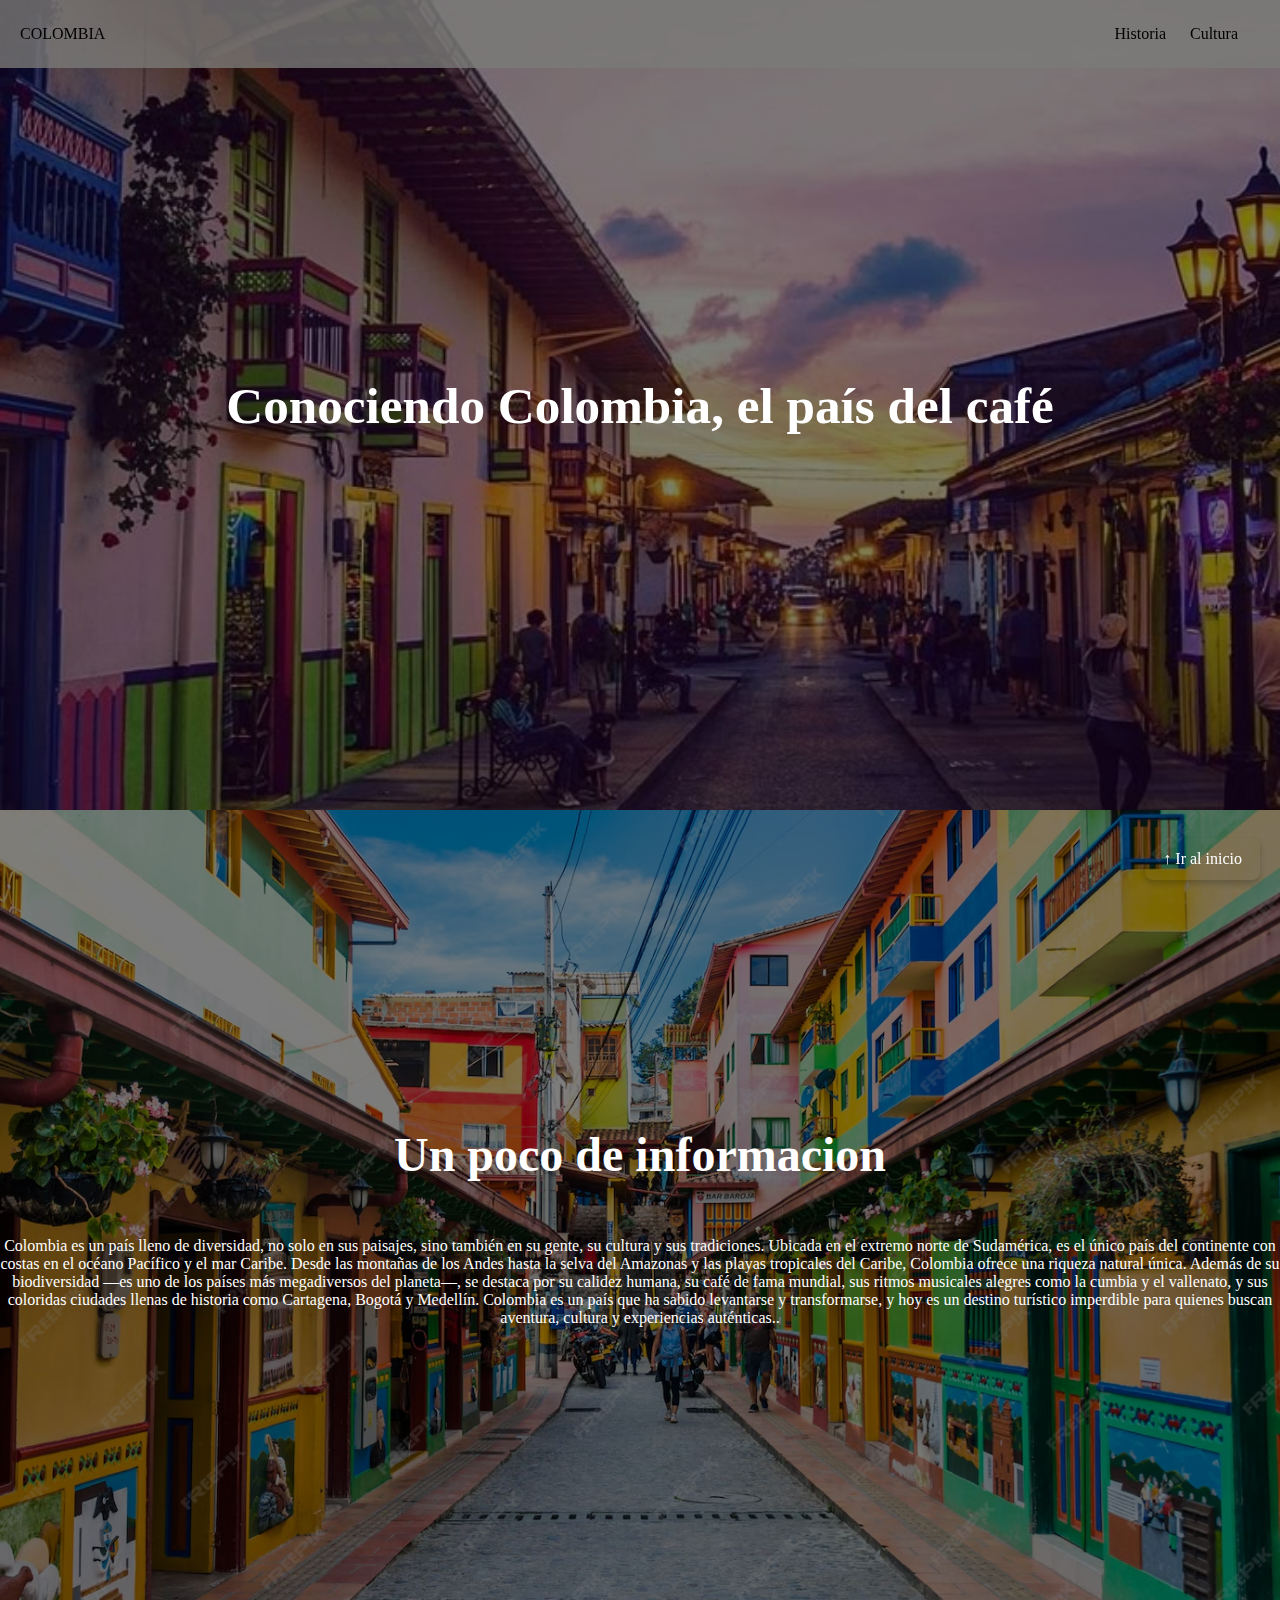
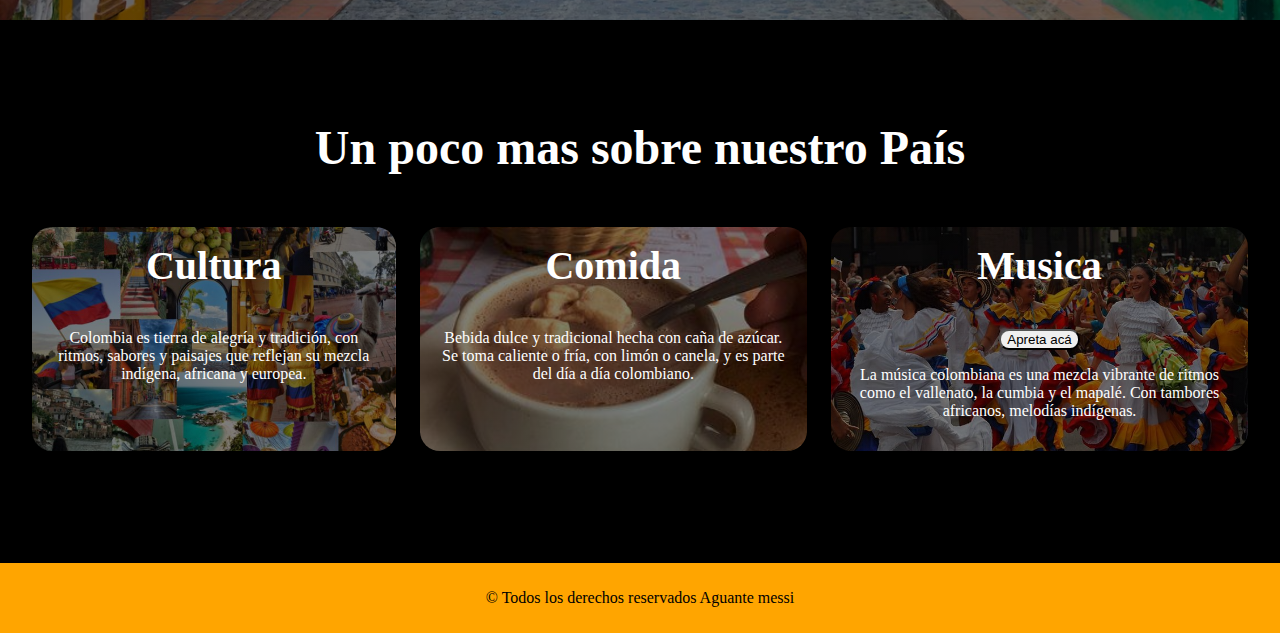
==== index.html @ a6f30fe5 "acá ta el index y el css, despues voy comentando linea por linea pa entender mejor como funca" ====
<!DOCTYPE html>
<html lang="en">
<head>
    <meta charset="UTF-8">
    <meta name="viewport" content="width=device-width, initial-scale=1.0">
    <link rel="stylesheet" href="/css/reset.css">
    <link rel="stylesheet" href="/css/styles.css">
    <link rel="shortcut icon" href="https://imgs.search.brave.com/xehiYI3T_sFp3eSSFF4TKGXiNeTJLViSeCOanWYSmN4/rs:fit:860:0:0:0/g:ce/aHR0cHM6Ly93d3cu/ZnV0Ym9scmVkLmNv/bS9maWxlcy9hcnRp/Y2xlX21haW4vdXBs/b2Fkcy8yMDE5LzEy/LzEwLzVkZjA3MzY4/Y2Q2NDMucG5n " type="image/x-icon">
    <title>ColombiaWeb</title>
</head>
<body>
    <a href="#top" id="btnInicio">↑ Ir al inicio</a>

    <header>
        <div class="contenedor">
            <p class="logo">COLOMBIA</p>
            <nav>
                <a href="#historia">Historia</a>
                <a href="#cultura">Cultura</a>
            </nav>
        </div>
    </header>


    <section id="hero">
        <h1>Conociendo Colombia, el país del café </h1>
    </section>


    <section id="historia">
        <h2>Un poco de informacion</h2>
        <p>Colombia es un país lleno de diversidad, no solo en sus paisajes, sino también en su gente, su cultura y sus tradiciones. Ubicada en el extremo norte de Sudamérica, es el único país del continente con costas en el océano Pacífico y el mar Caribe. Desde las montañas de los Andes hasta la selva del Amazonas y las playas tropicales del Caribe, Colombia ofrece una riqueza natural única.

            Además de su biodiversidad —es uno de los países más megadiversos del planeta—, se destaca por su calidez humana, su café de fama mundial, sus ritmos musicales alegres como la cumbia y el vallenato, y sus coloridas ciudades llenas de historia como Cartagena, Bogotá y Medellín.
            
            Colombia es un país que ha sabido levantarse y transformarse, y hoy es un destino turístico imperdible para quienes buscan aventura, cultura y experiencias auténticas..</p>
    </section>



    <section id="cultura">
        <div class="contenedor">
            <h2>Un poco mas sobre nuestro País</h2>

            <div class="contenedordecartas">
                <div class="carta">
                    <h3>Cultura</h3>
                    <p>Colombia es tierra de alegría y tradición, con ritmos, sabores y paisajes que reflejan su mezcla indígena, africana y europea.</p>
                </div>
                <div class="carta">
                    <h3>Comida</h3>
                    <p>Bebida dulce y tradicional hecha con caña de azúcar. Se toma caliente o fría, con limón o canela, y es parte del día a día colombiano.

                    </p>
                </div>
                <div class="carta">
                    <h3>Musica</h3>
                    <a href="https://www.youtube.com/watch?v=n7uPi1yZQ4Q" target="_blank">
                        <button>Apreta acá</button>
                    </a>
                    <p>La música colombiana es una mezcla vibrante de ritmos como el vallenato, la cumbia y el mapalé. Con tambores africanos, melodías indígenas. </p>
                </div>
            </div>
        </div>
    </section>





    <footer>
        <div class="contenedor">
            <p>&copy; Todos los derechos reservados Aguante messi</p>
        </div>
    </footer>
        
</body>













</html>
---- css/styles.css ----
*{
    box-sizing: border-box;
}
html{
    scroll-behavior: smooth;
}

body{
    margin: 0;
}

h1{font-size: 3.2em;}
h2{font-size: 3em;}
h3{font-size: 2.5em;}
p{font-size: 1.5;}
ul{list-style: none;}

.contenedor{
    max-width: 1400px;
    margin: auto;
}
header{
    background-color: rgba(123, 123, 121, 0.788);
}
header .logo{
    margin: 0;
    padding: 25px 20px;

}
header .contenedor{
    display: flex;
    flex-direction: column;
    align-items: center;

}
header nav{
    display: flex;
    flex-direction: column;
    text-align: center;
    padding-bottom: 20px;
}

header a{
    padding: 5px 12px;
    text-decoration: none;
    color: black;
}
header a:hover{
    color: darkorange;
}
#hero{
    display: flex;
    align-items: center;
    justify-content: center;
    text-align: center;
    flex-direction: column;
    height: 90vh;
    color: white;
    background-image: linear-gradient(rgba(0,0,0,0.5), rgba(0,0,0,0.5)), url("../img/salento.jpg");
    background-repeat: no-repeat;
    background-size: cover;
    background-position: center center;

}

#historia{
    display: flex;
    align-items: center;
    justify-content: center;
    text-align: center;
    flex-direction: column;
    height: 90vh;
    color: white;
    background-image: linear-gradient(rgba(0,0,0,0.5), rgba(0,0,0,0.5)), url("../img/calle-colorida-guatape-colombia_42616-36.avif");
    background-repeat: no-repeat;
    background-size: cover;
    background-position: center center;
}

#cultura{
    text-align: center;
    background-color: black
}

#cultura .contenedor{
  padding: 100px 20px;
}

#cultura p{
    display: none;
}

#cultura h2{
    margin-top: 0;
    color: white;
}

#cultura .carta{
    background-position: center center;
    background-size: cover;
    background-repeat: no-repeat;
    padding: 50px;
    margin: 12px;
    border-radius: 20px;
    color: white;
}
#cultura .carta button{
    border-radius: 10px;
}
#cultura .carta button:hover{
    color: rgb(255, 0, 0);
}

#cultura .carta:nth-of-type(1) {
    background-image: linear-gradient(rgba(0,0,0,0.5), rgba(0,0,0,0.5)), url("../img/culturacolombia.jpg");
}
  
  #cultura .carta:nth-of-type(2) {
    background-image: linear-gradient(rgba(0,0,0,0.5), rgba(0,0,0,0.5)), url("../img/comidacolombiana.jpg");
}
  
  #cultura .carta:nth-of-type(3) {
    background-image: linear-gradient(rgba(0,0,0,0.5), rgba(0,0,0,0.5)), url("../img/musica-colombia.jpg");
}

@media (min-width: 729px){
    header{
        position: fixed;
        width: 100%;
    }
    header .contenedor{
        flex-direction: row;
        justify-content: space-between;
    }
    header nav{
        flex-direction: row;
        padding-bottom: 0;
        padding-right: 30px;
      
    }
}

#cultura .contenedordecartas{
    display: flex;
    justify-content: center;
}

#cultura p{
    display: block;
    color: white;
    
}
#cultura h3{
    margin-top:0;
}
#cultura .carta{
    padding: 15px;
}

footer {
    width: 100%;
    background-color: orange;
    padding: 10px;
    text-align: center; 
    color: black;       
  }

#btnInicio {
    position: fixed;
    bottom: 20px;
    right: 20px;
    padding: 12px 18px;
    background-color: transparent;
    color: white;
    text-decoration: none;
    font-size: 16px;
    border-radius: 8px;
    z-index: 1000;
    box-shadow: 0 4px 6px rgba(0, 0, 0, 0.2);
  }
  #btnInicio:hover {
    background-color: #0056b3;
  }
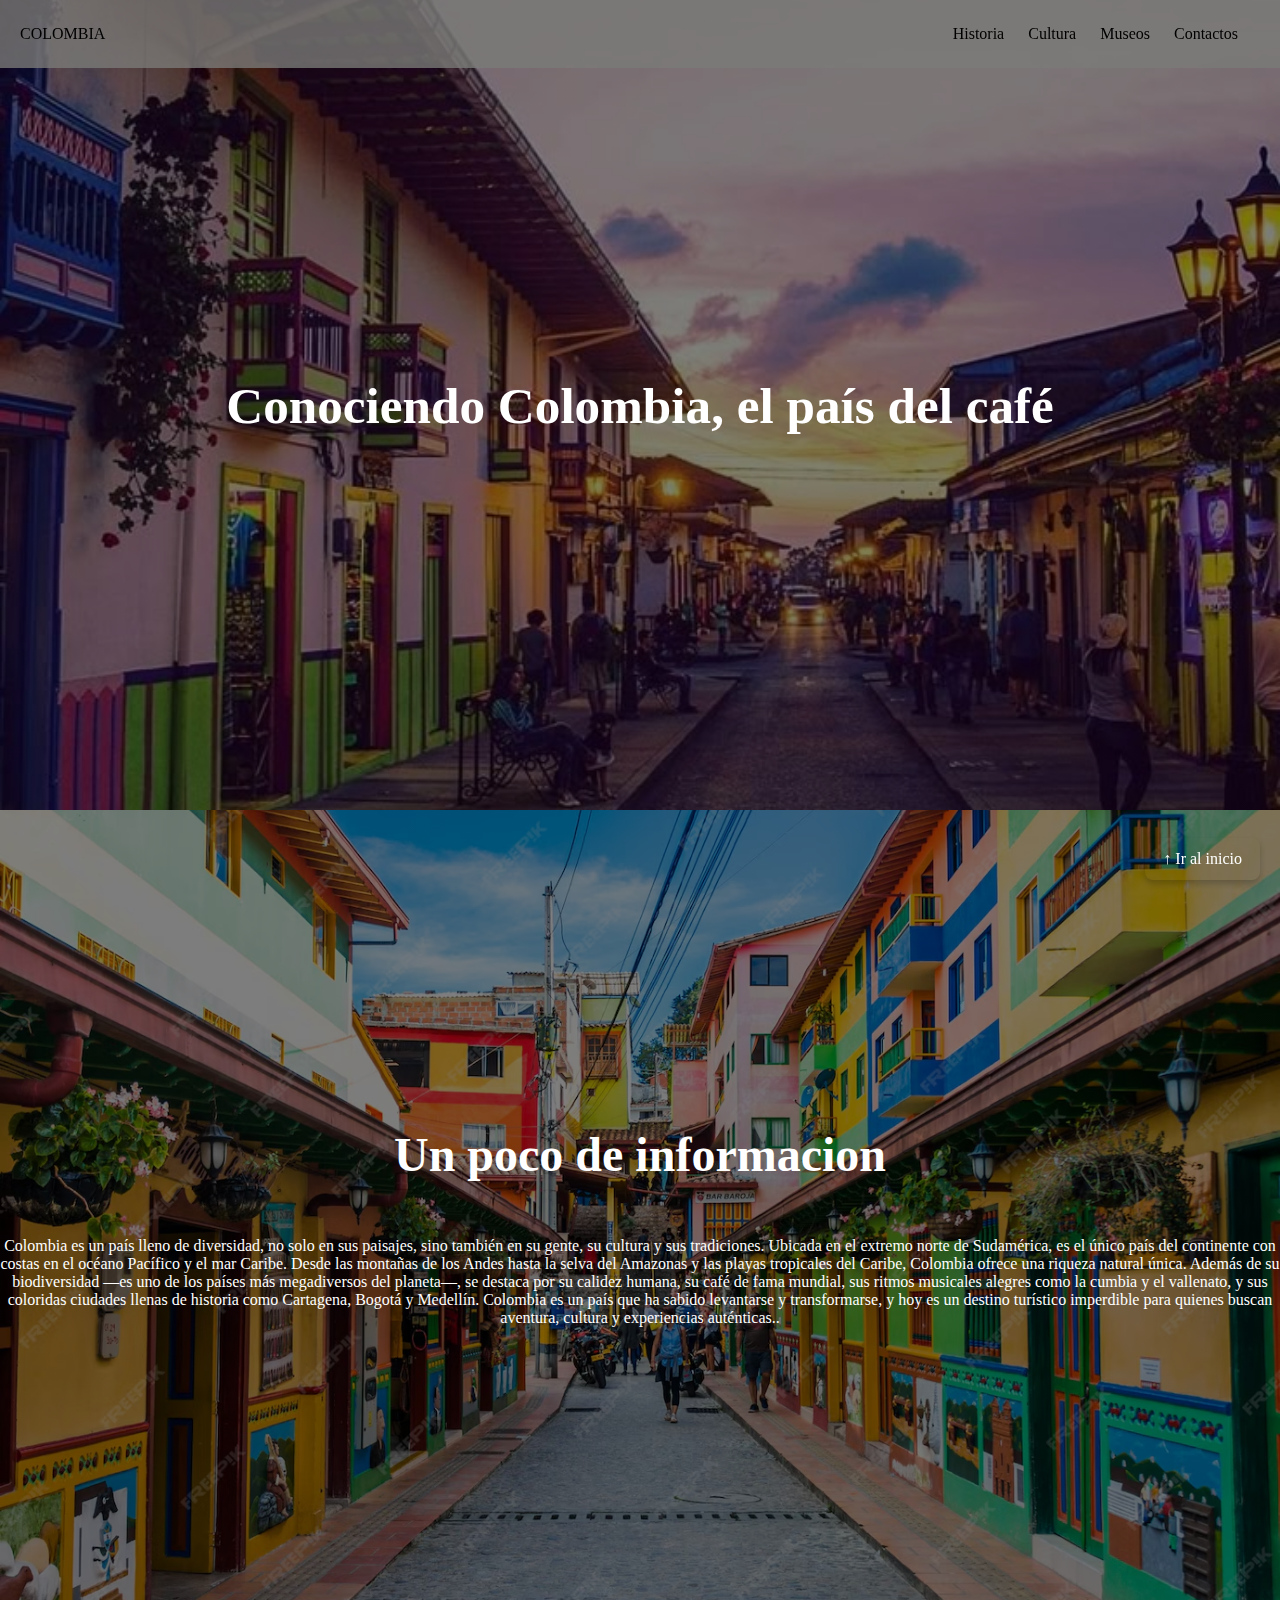
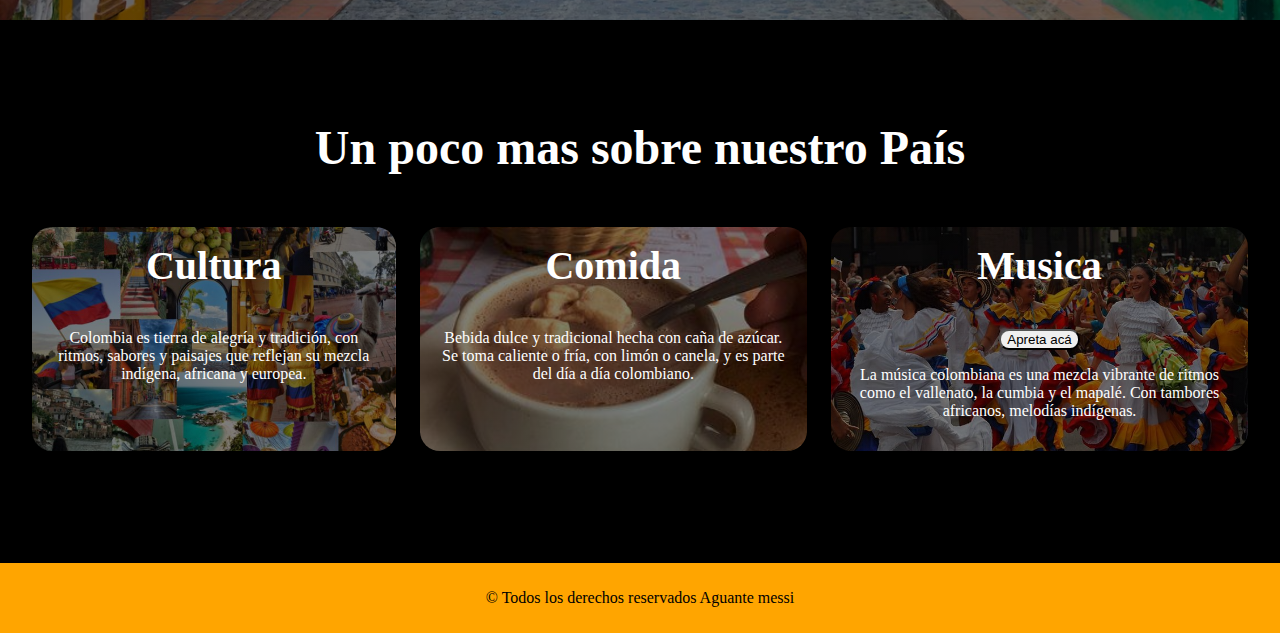
==== commit f598d9fd: "solo agregue unas cositas y el index ya tiene linkeado museos, contactos" ====
--- a/index.html
+++ b/index.html
@@ -17,6 +17,8 @@
             <nav>
                 <a href="#historia">Historia</a>
                 <a href="#cultura">Cultura</a>
+                <a href="museos.html">Museos</a>
+                <a href="contactos.html">Contactos</a>
             </nav>
         </div>
     </header>
--- a/css/styles.css
+++ b/css/styles.css
@@ -15,10 +15,12 @@
 p{font-size: 1.5;}
 ul{list-style: none;}
 
-.contenedor{
+.contenedor{                  
     max-width: 1400px;
     margin: auto;
 }
+
+
 header{
     background-color: rgba(123, 123, 121, 0.788);
 }
@@ -48,6 +50,8 @@
 header a:hover{
     color: darkorange;
 }
+
+
 #hero{
     display: flex;
     align-items: center;
@@ -181,4 +185,27 @@
   #btnInicio:hover {
     background-color: #0056b3;
   }
-  +  
+
+
+nav a {
+  position: relative;
+  text-decoration: none;
+}
+
+nav a::after {
+    content: "";
+    position: absolute;
+    left: 0;
+    bottom: -4px; 
+    width: 100%;
+    height: 2px;
+    background-color: orange;
+    transform: scaleX(0);
+    transform-origin: left;
+    transition: transform 0.3s ease;
+  }
+
+nav a:hover::after {
+  transform: scaleX(1);
+}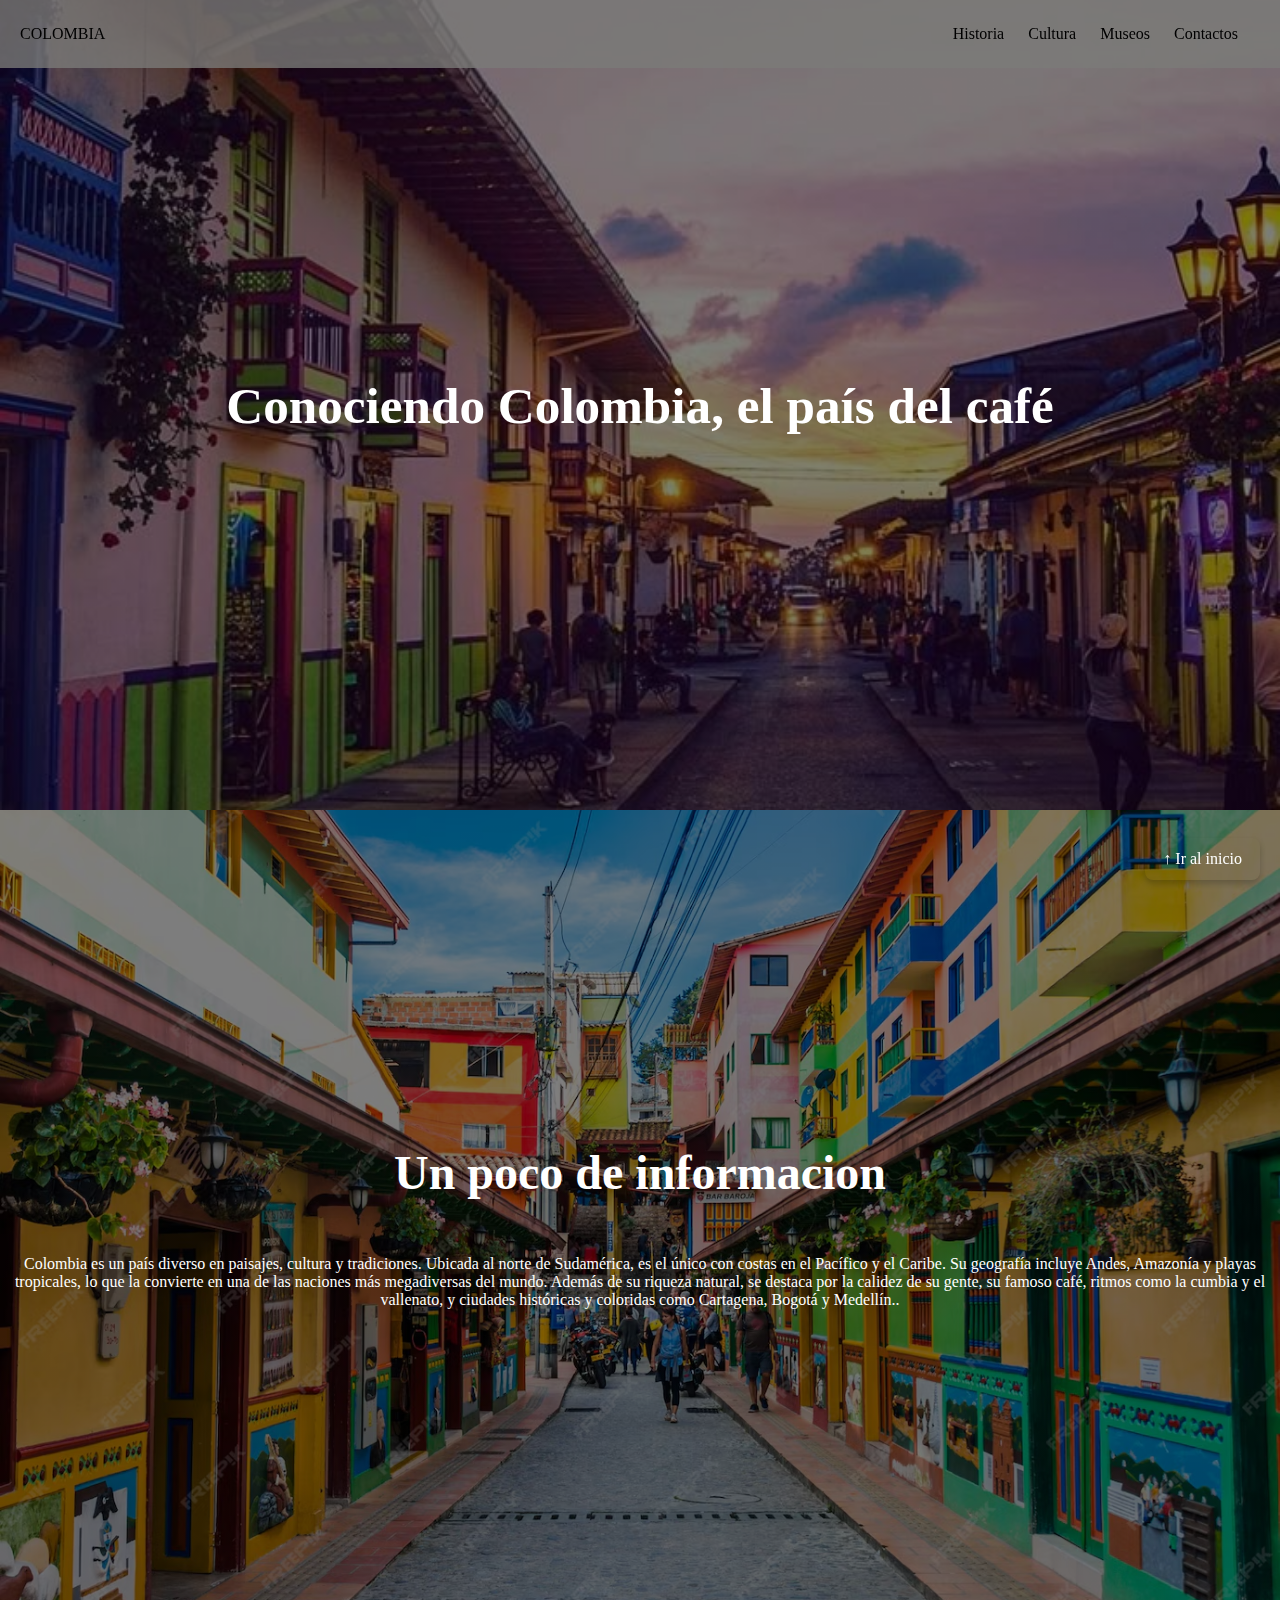
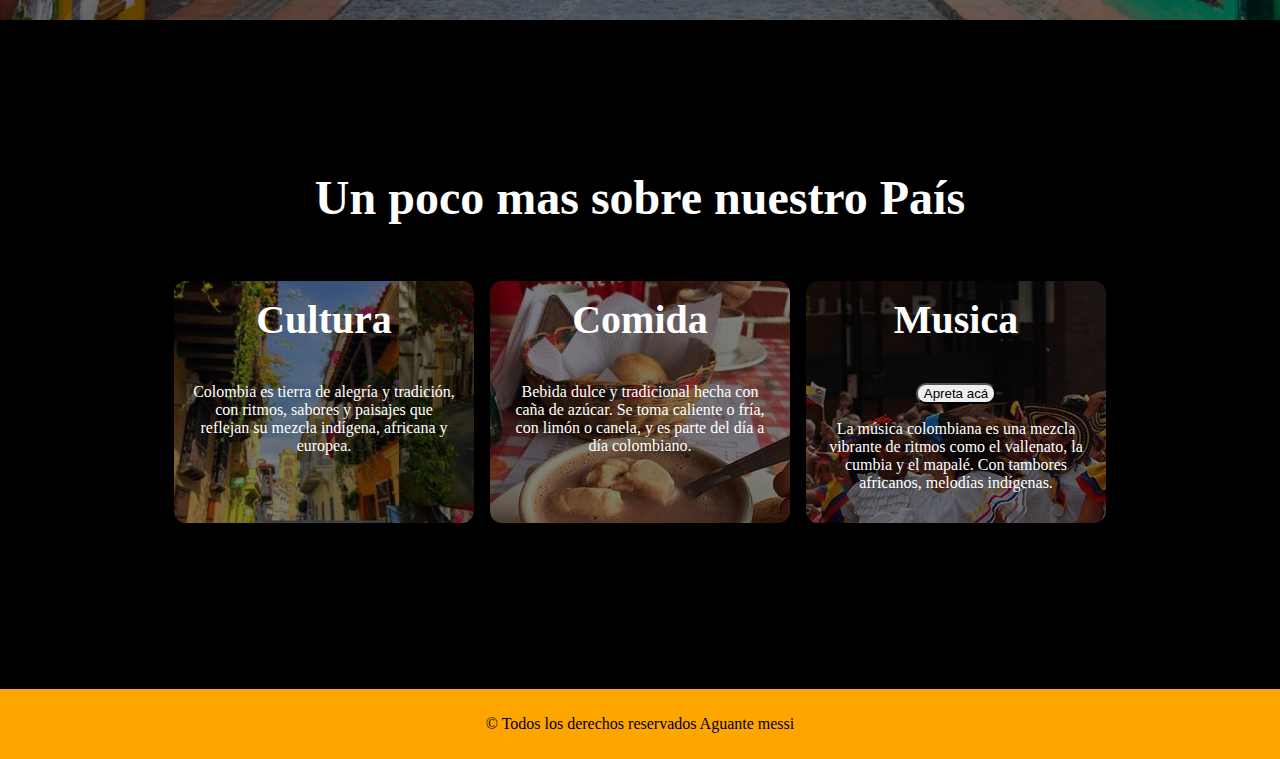
==== commit 82fe9077: "creo que ya está el problema de cartitas" ====
--- a/index.html
+++ b/index.html
@@ -31,11 +31,9 @@
 
     <section id="historia">
         <h2>Un poco de informacion</h2>
-        <p>Colombia es un país lleno de diversidad, no solo en sus paisajes, sino también en su gente, su cultura y sus tradiciones. Ubicada en el extremo norte de Sudamérica, es el único país del continente con costas en el océano Pacífico y el mar Caribe. Desde las montañas de los Andes hasta la selva del Amazonas y las playas tropicales del Caribe, Colombia ofrece una riqueza natural única.
+        <p>Colombia es un país diverso en paisajes, cultura y tradiciones. Ubicada al norte de Sudamérica, es el único con costas en el Pacífico y el Caribe. Su geografía incluye Andes, Amazonía y playas tropicales, lo que la convierte en una de las naciones más megadiversas del mundo.
 
-            Además de su biodiversidad —es uno de los países más megadiversos del planeta—, se destaca por su calidez humana, su café de fama mundial, sus ritmos musicales alegres como la cumbia y el vallenato, y sus coloridas ciudades llenas de historia como Cartagena, Bogotá y Medellín.
-            
-            Colombia es un país que ha sabido levantarse y transformarse, y hoy es un destino turístico imperdible para quienes buscan aventura, cultura y experiencias auténticas..</p>
+            Además de su riqueza natural, se destaca por la calidez de su gente, su famoso café, ritmos como la cumbia y el vallenato, y ciudades históricas y coloridas como Cartagena, Bogotá y Medellín..</p>
     </section>
 
 
--- a/css/styles.css
+++ b/css/styles.css
@@ -1,3 +1,5 @@
+/* yo empiezo siempre con la veresion mobile,*/
+
 *{
     box-sizing: border-box;
 }
@@ -87,7 +89,7 @@
 }
 
 #cultura .contenedor{
-  padding: 100px 20px;
+  padding: 150px 20px;
 }
 
 #cultura p{
@@ -99,15 +101,37 @@
     color: white;
 }
 
-#cultura .carta{
+/*#cultura .carta{
     background-position: center center;
     background-size: cover;
     background-repeat: no-repeat;
-    padding: 50px;
-    margin: 12px;
+    padding: 50px 0px;
+    margin: 30px;
     border-radius: 20px;
     color: white;
-}
+}*/
+
+.contenedordecartas {   /*remodelando cartita*/
+  display: flex;
+  flex-wrap: wrap;
+  justify-content: center;
+  gap: 16px;
+  padding: 16px;
+}
+
+.carta {
+  background-color: rgba(0, 0, 0, 0.7); 
+  color: white;
+  padding: 16px;
+  border-radius: 12px;
+  width: 100%;
+  max-width: 300px;
+  box-sizing: border-box;
+  text-align: center;
+}
+
+
+
 #cultura .carta button{
     border-radius: 10px;
 }
@@ -119,14 +143,14 @@
     background-image: linear-gradient(rgba(0,0,0,0.5), rgba(0,0,0,0.5)), url("../img/culturacolombia.jpg");
 }
   
-  #cultura .carta:nth-of-type(2) {
+#cultura .carta:nth-of-type(2) {
     background-image: linear-gradient(rgba(0,0,0,0.5), rgba(0,0,0,0.5)), url("../img/comidacolombiana.jpg");
 }
   
-  #cultura .carta:nth-of-type(3) {
+#cultura .carta:nth-of-type(3) {
     background-image: linear-gradient(rgba(0,0,0,0.5), rgba(0,0,0,0.5)), url("../img/musica-colombia.jpg");
 }
-
+/*DESDE ACA PARA ABAJO EMPIEZA LA PARTE DE DESKTOP */
 @media (min-width: 729px){
     header{
         position: fixed;
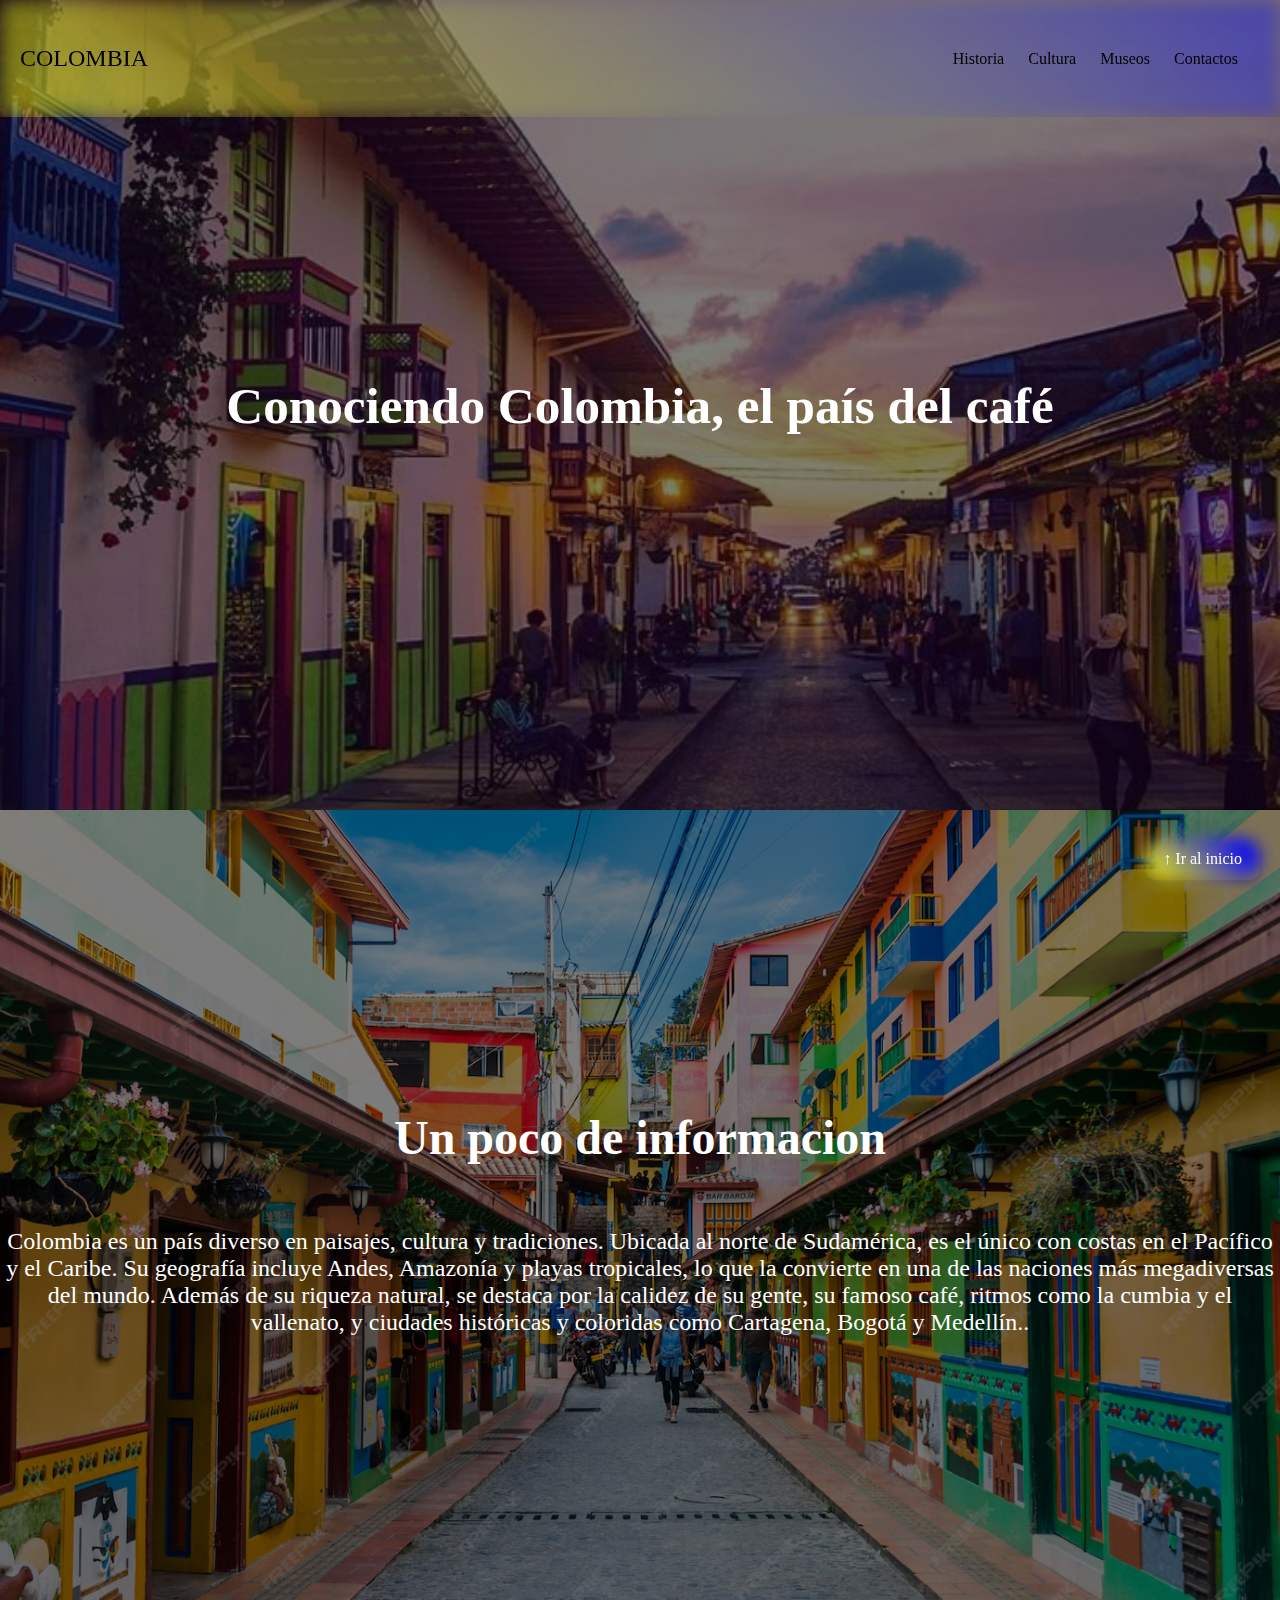
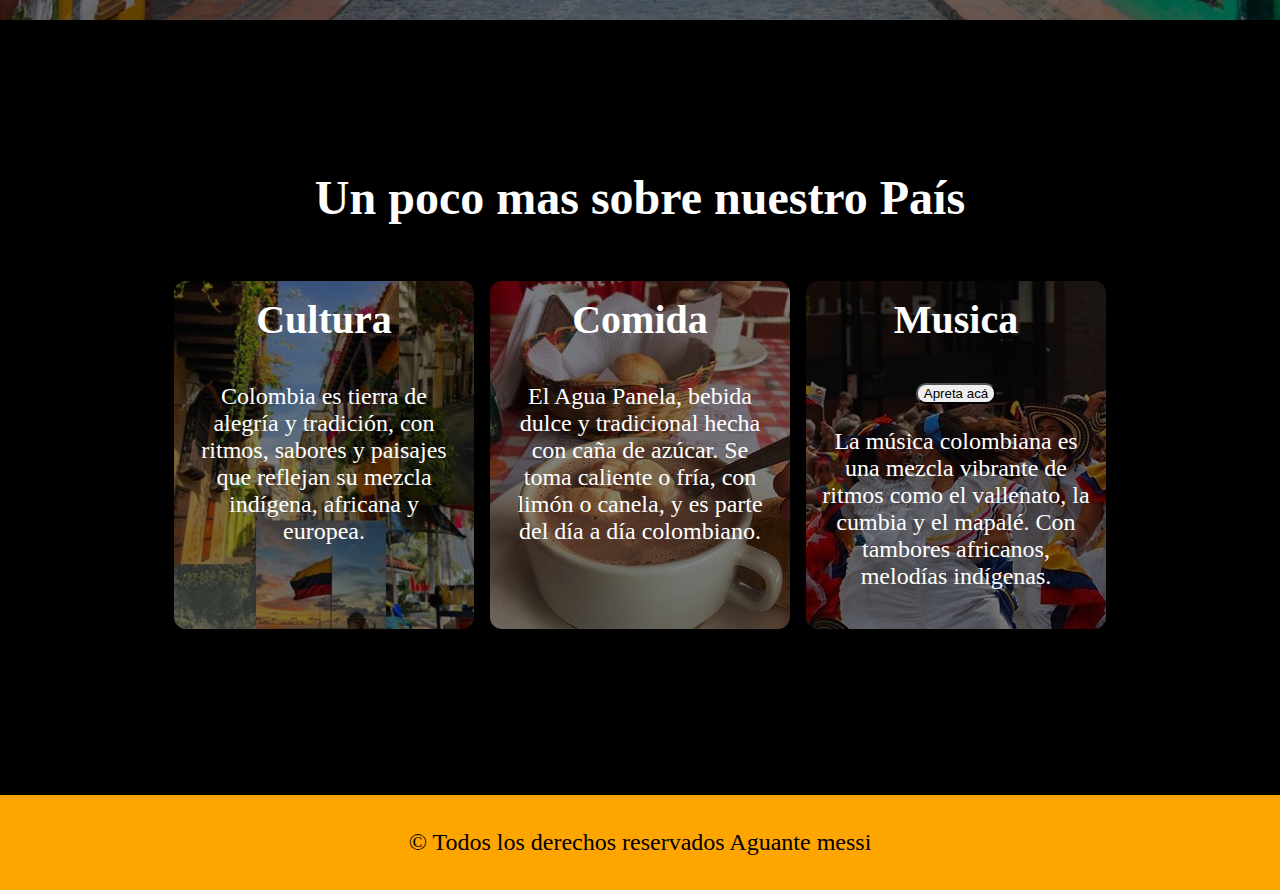
==== commit ab7898bc: "no toquen reset css porfi :D" ====
--- a/index.html
+++ b/index.html
@@ -49,7 +49,7 @@
                 </div>
                 <div class="carta">
                     <h3>Comida</h3>
-                    <p>Bebida dulce y tradicional hecha con caña de azúcar. Se toma caliente o fría, con limón o canela, y es parte del día a día colombiano.
+                    <p>El Agua Panela, bebida dulce y tradicional hecha con caña de azúcar. Se toma caliente o fría, con limón o canela, y es parte del día a día colombiano.
 
                     </p>
                 </div>
--- a/css/styles.css
+++ b/css/styles.css
@@ -14,7 +14,7 @@
 h1{font-size: 3.2em;}
 h2{font-size: 3em;}
 h3{font-size: 2.5em;}
-p{font-size: 1.5;}
+p{font-size: 1.5em;}
 ul{list-style: none;}
 
 .contenedor{                  
@@ -24,7 +24,7 @@
 
 
 header{
-    background-color: rgba(123, 123, 121, 0.788);
+    background: transparent;
 }
 header .logo{
     margin: 0;
@@ -37,6 +37,45 @@
     align-items: center;
 
 }
+header .contenedor {
+    position: relative;
+    overflow: hidden;
+    z-index: 1;
+    max-width: 100%;
+    padding: 20px 0;
+  }
+  /*header :: */
+header .contenedor::before {
+    content: "";
+    position: absolute;
+    top: 0;
+    left: 0;
+    z-index:-2; 
+    width: 100%;
+    height: 100%;
+    background: linear-gradient(45deg, yellow, blue, red, blue, yellow, red);
+    background-size: 600%;
+    animation: banderaGlow 15s linear infinite;
+    filter: blur(10px);
+    opacity: 0.5; 
+  }
+  
+  @keyframes banderaGlow {
+    0% {
+      background-position: 0% 50%;
+    }
+    50% {
+      background-position: 100% 50%;
+    }
+    100% {
+      background-position: 0% 50%;
+    }
+  }
+  
+
+
+
+
 header nav{
     display: flex;
     flex-direction: column;
@@ -150,6 +189,65 @@
 #cultura .carta:nth-of-type(3) {
     background-image: linear-gradient(rgba(0,0,0,0.5), rgba(0,0,0,0.5)), url("../img/musica-colombia.jpg");
 }
+
+/*BOTON ahora si chango */
+
+#btnInicio {
+    position: fixed;
+    bottom: 20px;
+    right: 20px;
+    padding: 12px 18px;
+    background-color: transparent;
+    color: white;
+    text-decoration: none;
+    font-size: 16px;
+    border-radius: 10px;
+    z-index: 1000;
+    box-shadow: 0 4px 6px rgba(0, 0, 0, 0.2);
+  }
+  
+  #btnInicio:hover {
+    background-color: hsl(211, 100%, 35%);
+  }
+#btnInicio:before {
+    content: "";
+    position: absolute;
+    top: 0;
+    left: 0;
+    z-index: -1;
+    width: 100%;
+    height: 100%;
+    background: linear-gradient(45deg, yellow, blue, red, blue, yellow, blue, red, blue);
+    background-size: 800%;
+    border-radius: 30px;
+    filter: blur(8px);
+    animation: glowing 20s linear infinite;
+}
+
+@keyframes glowing {
+    0% {
+        background-position: 0 0;
+    }
+    50% {
+        background-position: 400% 0;
+    }
+    100% {
+        background-position: 0 0;
+    }
+}
+
+
+/* testeando cagaditas para el nav*/
+
+
+
+/*--------------------------------------*/
+
+
+
+
+
+
 /*DESDE ACA PARA ABAJO EMPIEZA LA PARTE DE DESKTOP */
 @media (min-width: 729px){
     header{
@@ -192,25 +290,6 @@
     text-align: center; 
     color: black;       
   }
-
-#btnInicio {
-    position: fixed;
-    bottom: 20px;
-    right: 20px;
-    padding: 12px 18px;
-    background-color: transparent;
-    color: white;
-    text-decoration: none;
-    font-size: 16px;
-    border-radius: 8px;
-    z-index: 1000;
-    box-shadow: 0 4px 6px rgba(0, 0, 0, 0.2);
-  }
-  #btnInicio:hover {
-    background-color: #0056b3;
-  }
-  
-
 
 nav a {
   position: relative;
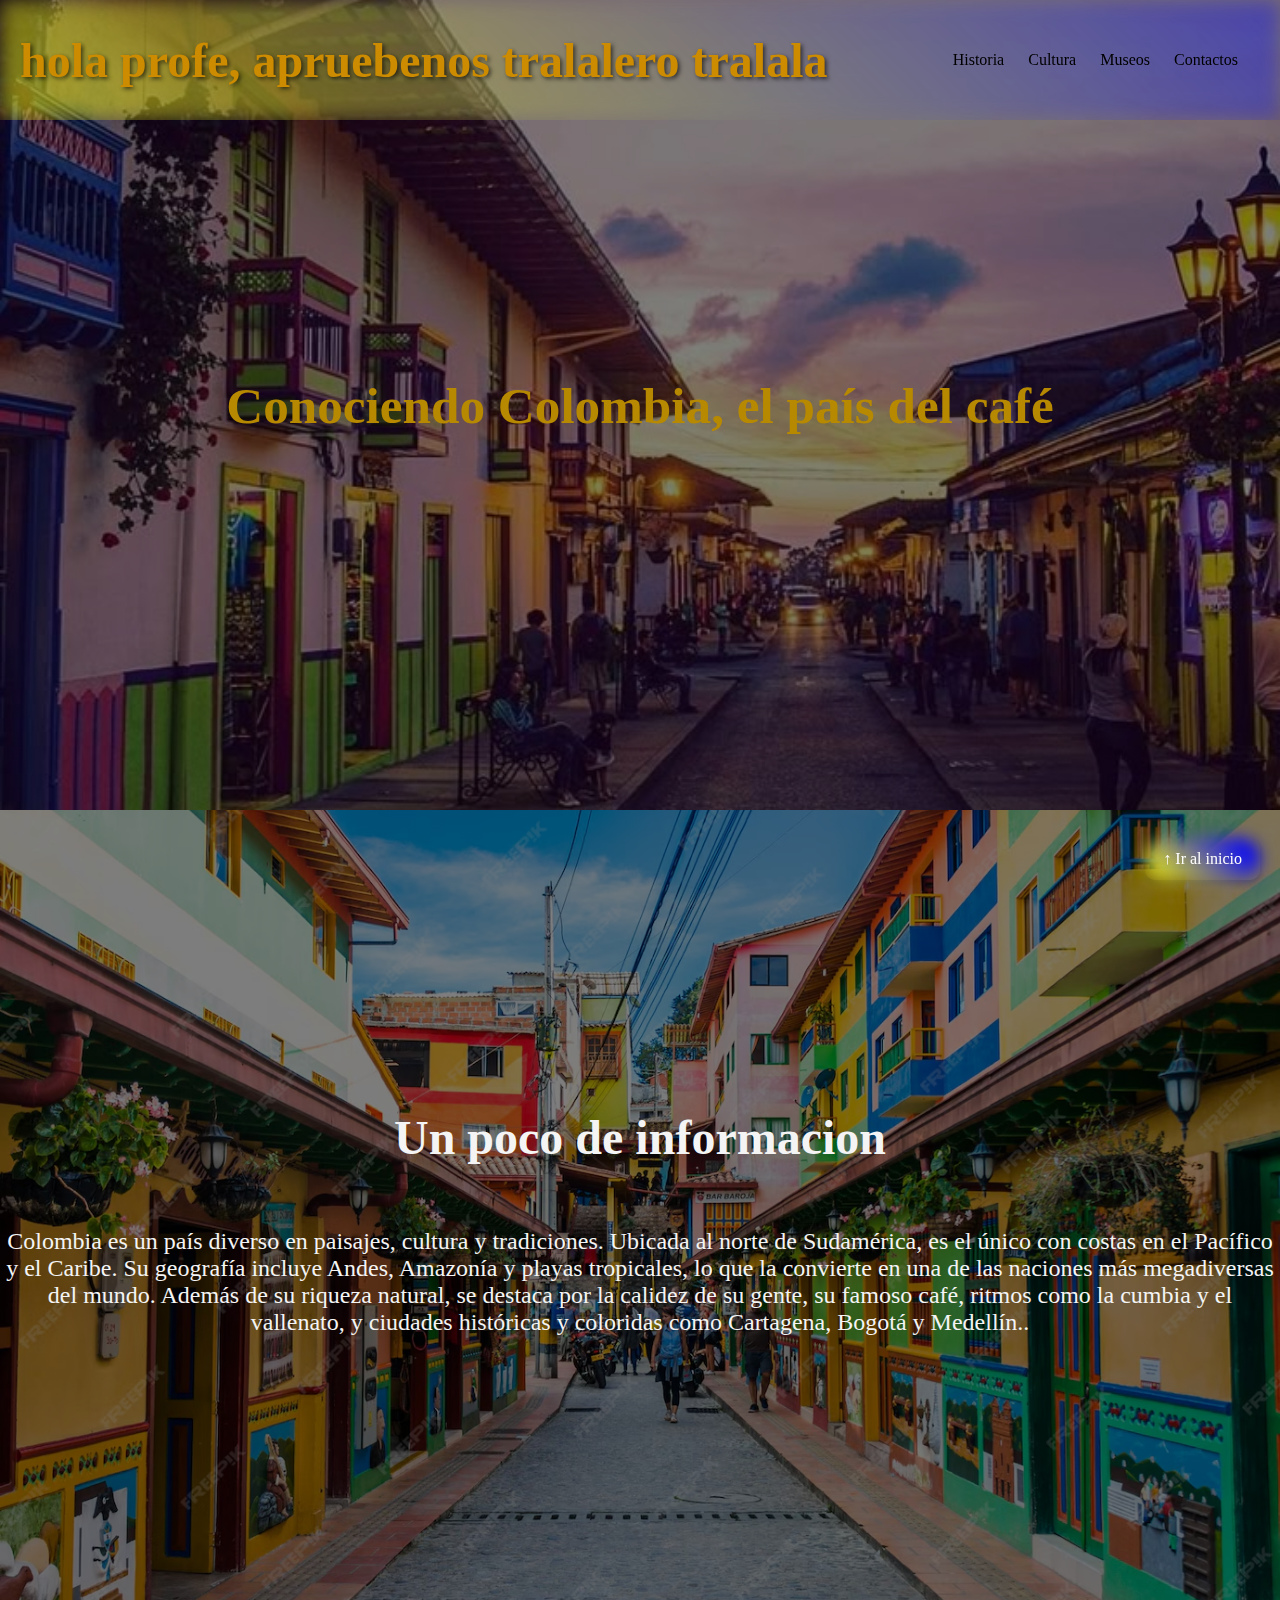
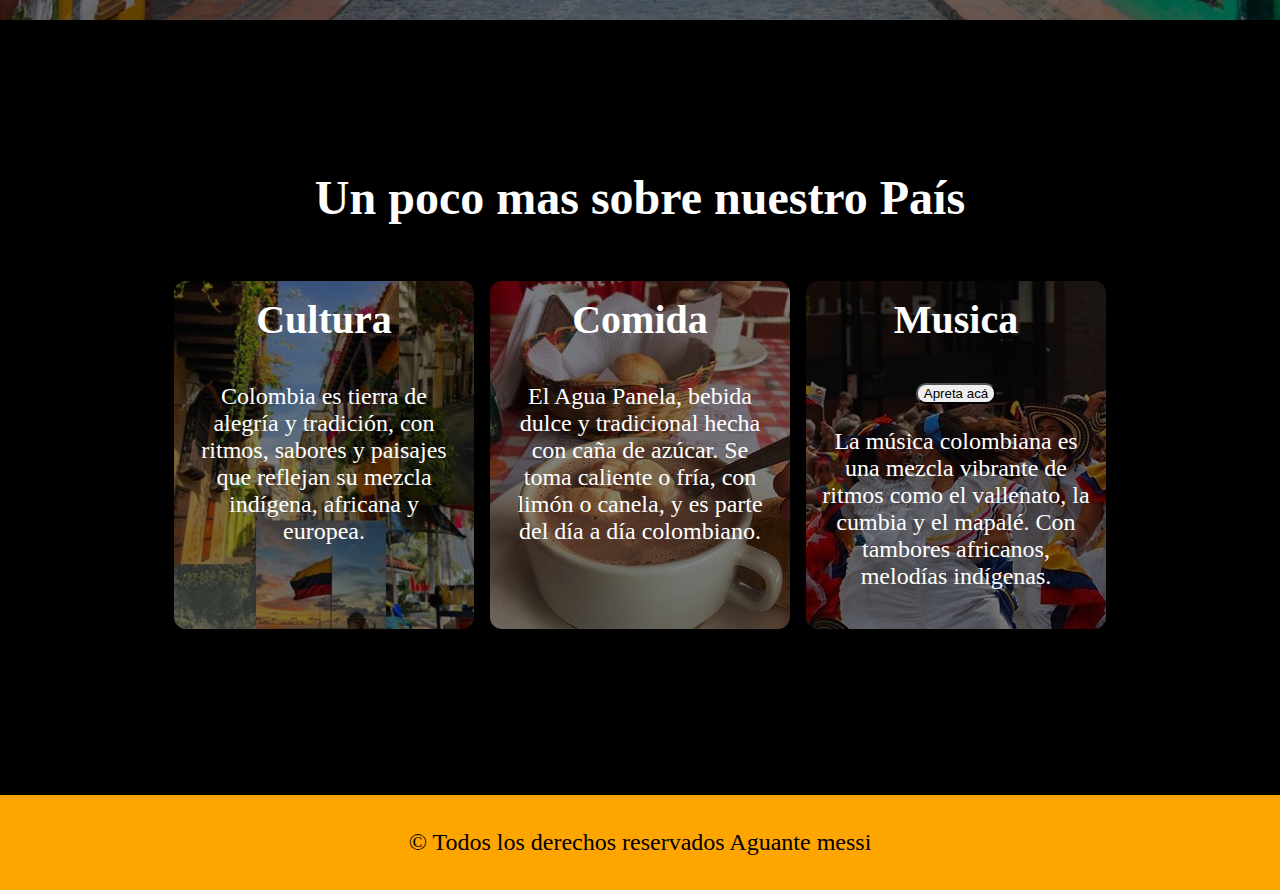
==== commit e8cff15a: "mmm" ====
--- a/index.html
+++ b/index.html
@@ -13,7 +13,9 @@
 
     <header>
         <div class="contenedor">
-            <p class="logo">COLOMBIA</p>
+            <div class="logomovil">
+                <p class="logo">hola profe, apruebenos tralalero tralala</p>
+            </div>
             <nav>
                 <a href="#historia">Historia</a>
                 <a href="#cultura">Cultura</a>
--- a/css/styles.css
+++ b/css/styles.css
@@ -100,7 +100,7 @@
     text-align: center;
     flex-direction: column;
     height: 90vh;
-    color: white;
+    color: rgb(183, 137, 0);
     background-image: linear-gradient(rgba(0,0,0,0.5), rgba(0,0,0,0.5)), url("../img/salento.jpg");
     background-repeat: no-repeat;
     background-size: cover;
@@ -115,7 +115,7 @@
     text-align: center;
     flex-direction: column;
     height: 90vh;
-    color: white;
+    color: rgb(244, 244, 244);
     background-image: linear-gradient(rgba(0,0,0,0.5), rgba(0,0,0,0.5)), url("../img/calle-colorida-guatape-colombia_42616-36.avif");
     background-repeat: no-repeat;
     background-size: cover;
@@ -237,6 +237,38 @@
 }
 
 
+
+.logomovil {
+    display: flex;
+    align-items: center;
+  }
+
+.logomovil {
+    position: relative;
+    overflow: hidden;
+    height: 80px; /* más alto para que no se corte */
+    width: 100%;
+  }
+  
+.logo {
+    position: absolute;
+    white-space: nowrap;
+    animation: moverLogo 5s linear infinite;
+    font-weight: bold;
+    font-size: 48px; /* más grande */
+    color: rgb(205, 140, 0); /* asegurate que contraste */
+    text-shadow: 2px 2px 4px rgba(0, 0, 0, 0.6); /* para que se lea sobre cualquier fondo */
+  }
+  
+  @keyframes moverLogo {
+    0% {
+      left: 100%;
+    }
+    100% {
+      left: -100%;
+    }
+  }
+  
 /* testeando cagaditas para el nav*/
 
 
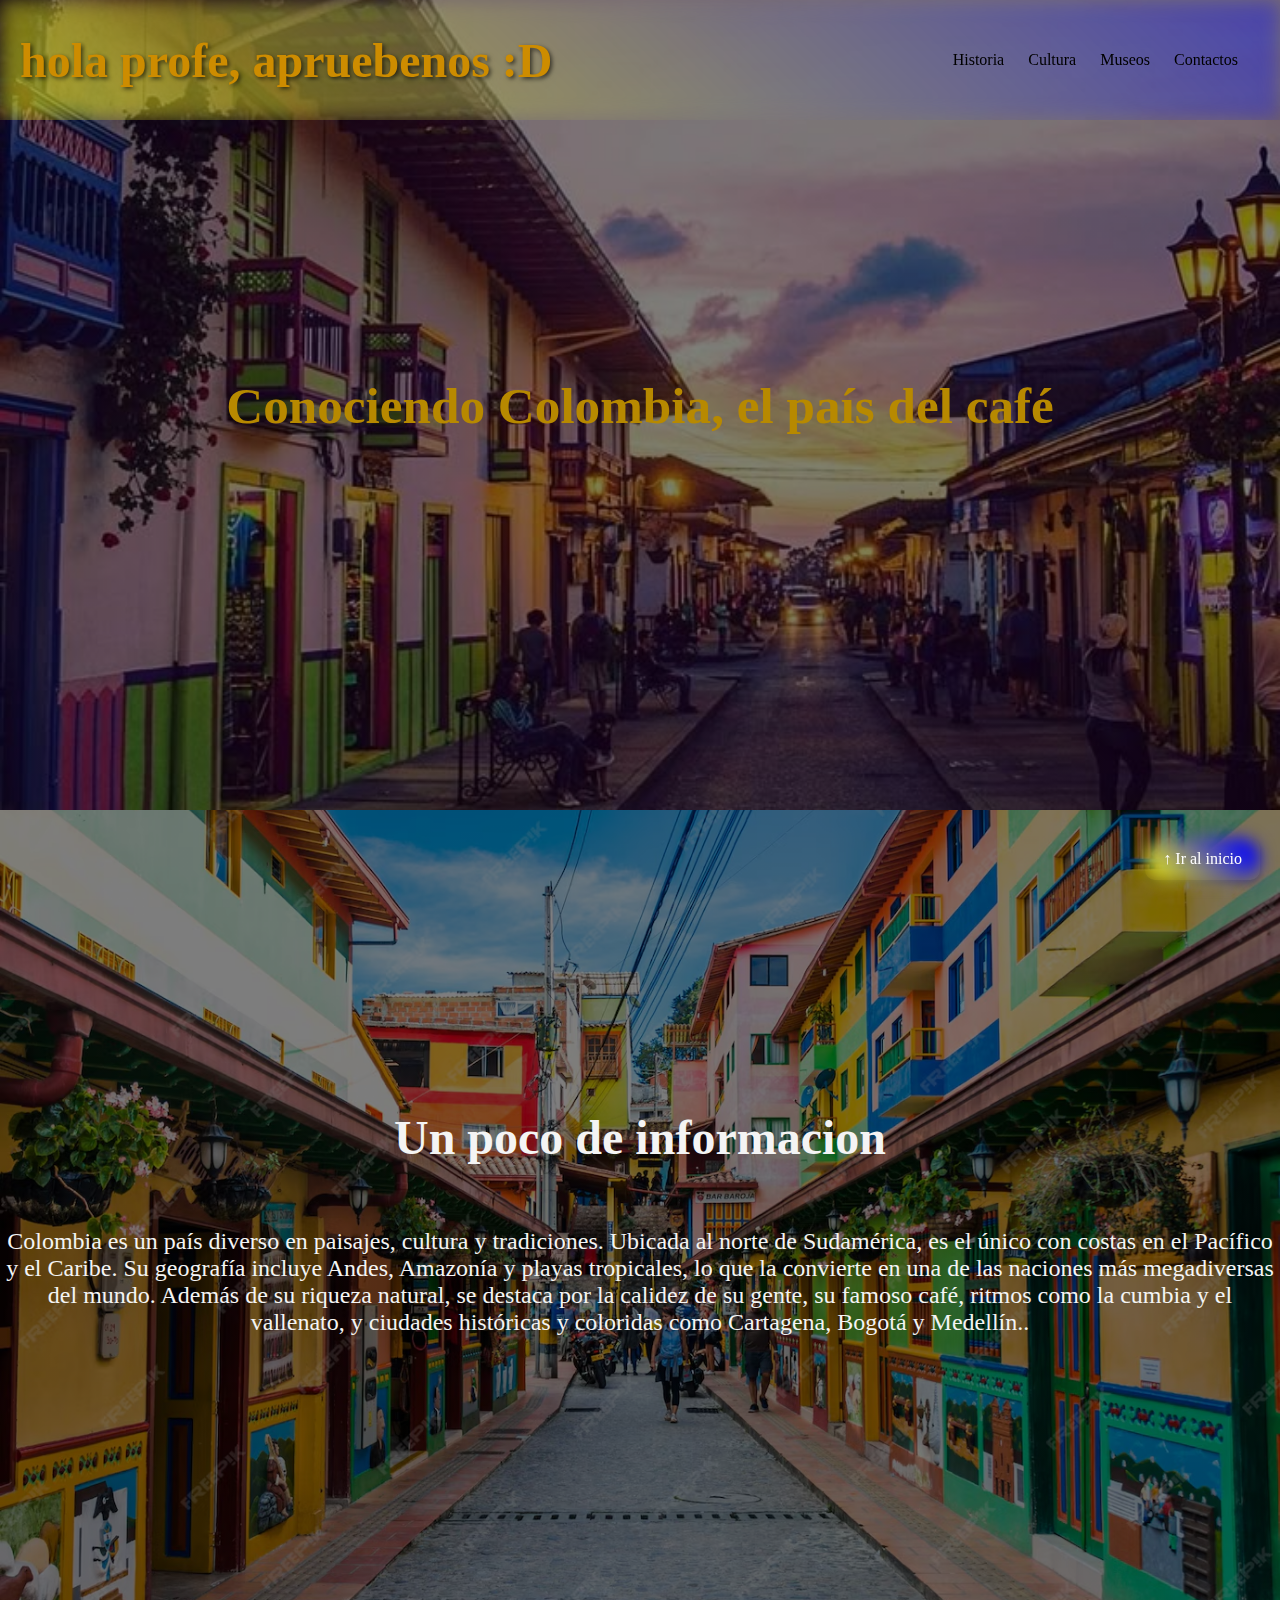
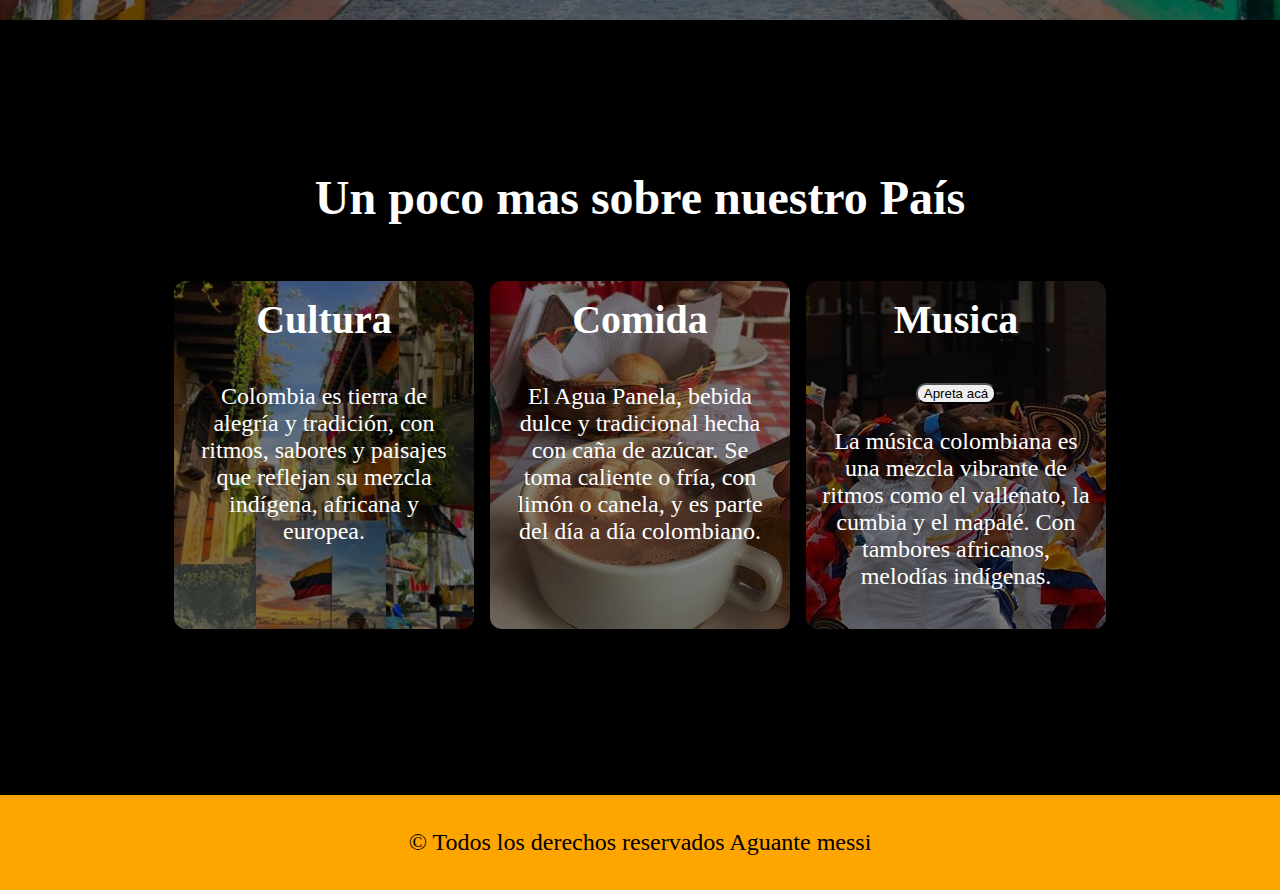
==== commit 19f9652a: "3.0" ====
--- a/index.html
+++ b/index.html
@@ -14,7 +14,7 @@
     <header>
         <div class="contenedor">
             <div class="logomovil">
-                <p class="logo">hola profe, apruebenos tralalero tralala</p>
+                <p class="logo">hola profe, apruebenos :D </p>
             </div>
             <nav>
                 <a href="#historia">Historia</a>
--- a/css/styles.css
+++ b/css/styles.css
@@ -255,9 +255,9 @@
     white-space: nowrap;
     animation: moverLogo 5s linear infinite;
     font-weight: bold;
-    font-size: 48px; /* más grande */
-    color: rgb(205, 140, 0); /* asegurate que contraste */
-    text-shadow: 2px 2px 4px rgba(0, 0, 0, 0.6); /* para que se lea sobre cualquier fondo */
+    font-size: 48px; /* más grande dependiendo como quede mejor chango*/
+    color: rgb(205, 140, 0); /* contraste fachero o nada  */
+    text-shadow: 2px 2px 4px rgba(0, 0, 0, 0.6); /*pa q se vea pro */
   }
   
   @keyframes moverLogo {
